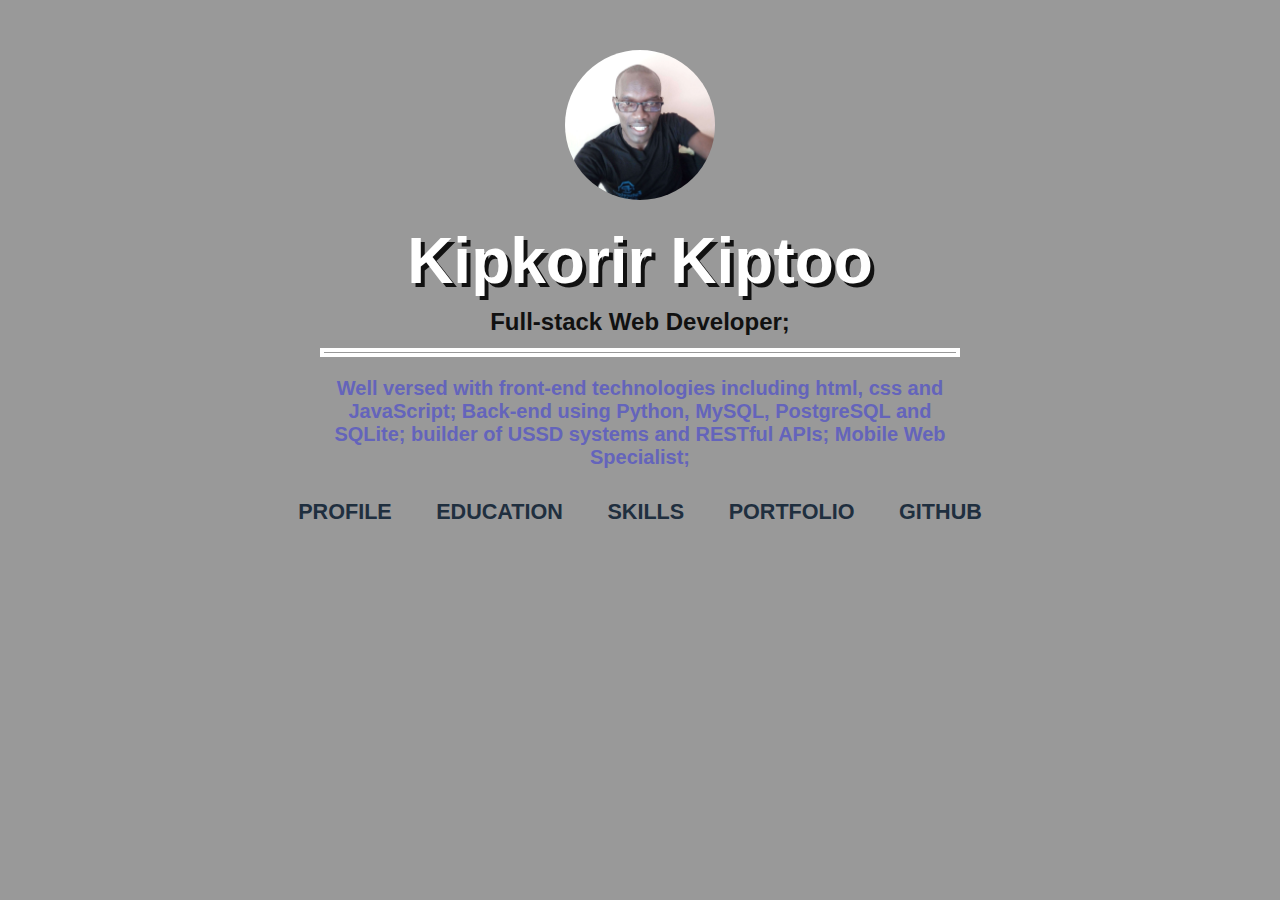
==== index.html @ f36e54f8 "created landing page" ====
<!DOCTYPE html>
<html>
<head>
	<title>Kipkorir Kiptoo - Benjamin</title>
	<link rel="stylesheet" type="text/css" href="./css/main.css">
</head>
<body>
	<section class="intro" id="landing_page">
		<div class="container">
			<div class="content">
				<img src="./img/passport_img.jpg">
				<h1>
					<a href="index.html"> kipkorir kiptoo</a>
				</h1>
				<h2>
					Full-stack Web Developer; <hr>
				</h2>
				<p>
					Well versed with front-end technologies including html, css and JavaScript; Back-end using Python, MySQL, PostgreSQL and SQLite; builder of USSD systems and RESTful APIs; Mobile Web Specialist;
				</p>
				<nav>
					<a class="btn" href="#">Profile</a>
					<a class="btn" href="#">Education</a>
					<a class="btn" href="#">Skills</a>
					<a class="btn" href="#">Portfolio</a>
					<a class="btn" href="#">Github</a>
				</nav>
			</div>
		</div>
	</section>
	<!--
	<section id="content-page">
		<div id="profile" class="container">
			<h2>Profile</h2>
			<div title-column>
				<p> Full Name: </p>
				<p> 1st Postal Address: </p>
				<p> 2nd Postal Address: </p>
				<p> Cell Phone: </p>
				<p> Email:</p>
			</div>
			<div detail-column>
				<p>Kipkorir Kiptoo</p>
				<p>115-20103 Eldama Ravine, Baringo County, Kenya</p>
				<p>10912-30100 Eldoret, Uasin Gishu County, Kenya</p>
				<p>+254 723693606</p>
				<p> ipkipkorir@gmail.com</p>
			</div>
		</div>
		<div id="education" class="container">
			<h2>Education</h2>
			<p>Moi University, 2007 - 2011</p>
			<p>Bachelor of Science in Computer Science, 2nd Class Honours Upper Division</p>
		</div>
		<div id="skills" class="container">
			
		</div>
		<div id="portfolio" class="container">
			
		</div>
		<div id="github" class="container">
			
		</div>
		
	</section>
-->
</body>
</html>
---- css/main.css ----
html, body {
	margin: 0;
	padding: 0;
	width: 100%;
	height: 100%;
	font-family: Arial, Helvetika, sans-serif;
	font-size: 16px;
}

.intro {
	width: 100%;
	height: 100%;
	margin: auto;
	/*background: url('../img/bg_img2.jpg') 0 -600px;*/
	background: rgba(0, 0, 0, 0.4);
	display: flex;
	background-repeat: no-repeat;
	background-size: cover;
}

.container {
	flex-direction: row;
	width: 100%;
	top: 0;
	left: 0;
}

.content {
	width: 100%;
	margin: 0 auto;
	text-align: center;
	flex-direction: row;
}
.content img {
	margin: 50px 0 0 0; 
	border-radius: 50%; 
	width: 150px;" 
}

.content h1 {
	margin-top: 20px;
	margin-bottom: 10px;
	flex-direction: column;
	font-size: 400%;
	text-shadow: 4px 4px #111111;
	text-transform: capitalize;
}
.content h1 a {
	color: #fff;
	text-decoration: none;
}
.content h1 a:hover{
	color: #646499;
}

.content h2 {
	width: 50%; 
	margin: 0 auto;
	color: #111;
}

.content hr {
	 height: 1px; border: 4px #fff solid;
}

.content p {
	font-size: 20px;
	color: #6464bb;
	margin-top: 0;
	padding-top: 8px;
	padding-bottom: 10px;
	font-weight: bold;
	padding-left: 25%;
	padding-right: 25%;
	text-align: center;
	
}

.btn {
	border-radius: 9px;
	text-decoration: none;
	font-size: 135%;
	padding-left: 20px;
	padding-right: 20px;
	text-transform: uppercase;
	color: #1f2f3f;
	font-weight: bold;
}

.btn:hover {
	color: #fff;
}

/*CONTENT PAGE*/
/*
#content-page {
	margin: 0 auto;
	width: 100%;
	padding: 0;
	background: url("../img/bg.png") repeat;
}
#content-page .container {
	width: 80%;
	margin: 0 auto;
	display: flex;
	background-color: #fff;
}

#profile {
	flex-direction: row;
	margin: 0 auto;
	padding: 0;
}
#profile h2 {
	flex-direction: row;
	position: absolute;
	margin: 0;
	padding: 10px 0;
	width: 80%;
	border: #111 solid;
}
#profile [title-column] {
	flex-direction: column;
	margin-top: 60px;
	padding-top: 20px; 
	border: #111 solid;
	width: 30%;
}
#profile [detail-column] {
	margin-top: 60px;
	padding-top: 20px;
	flex-direction: column;
	padding-left: 20px;
	border: #111 solid;
	width: 80%;
}

#profile .details p {
	flex-direction: row;
	padding-left: 200px;
}
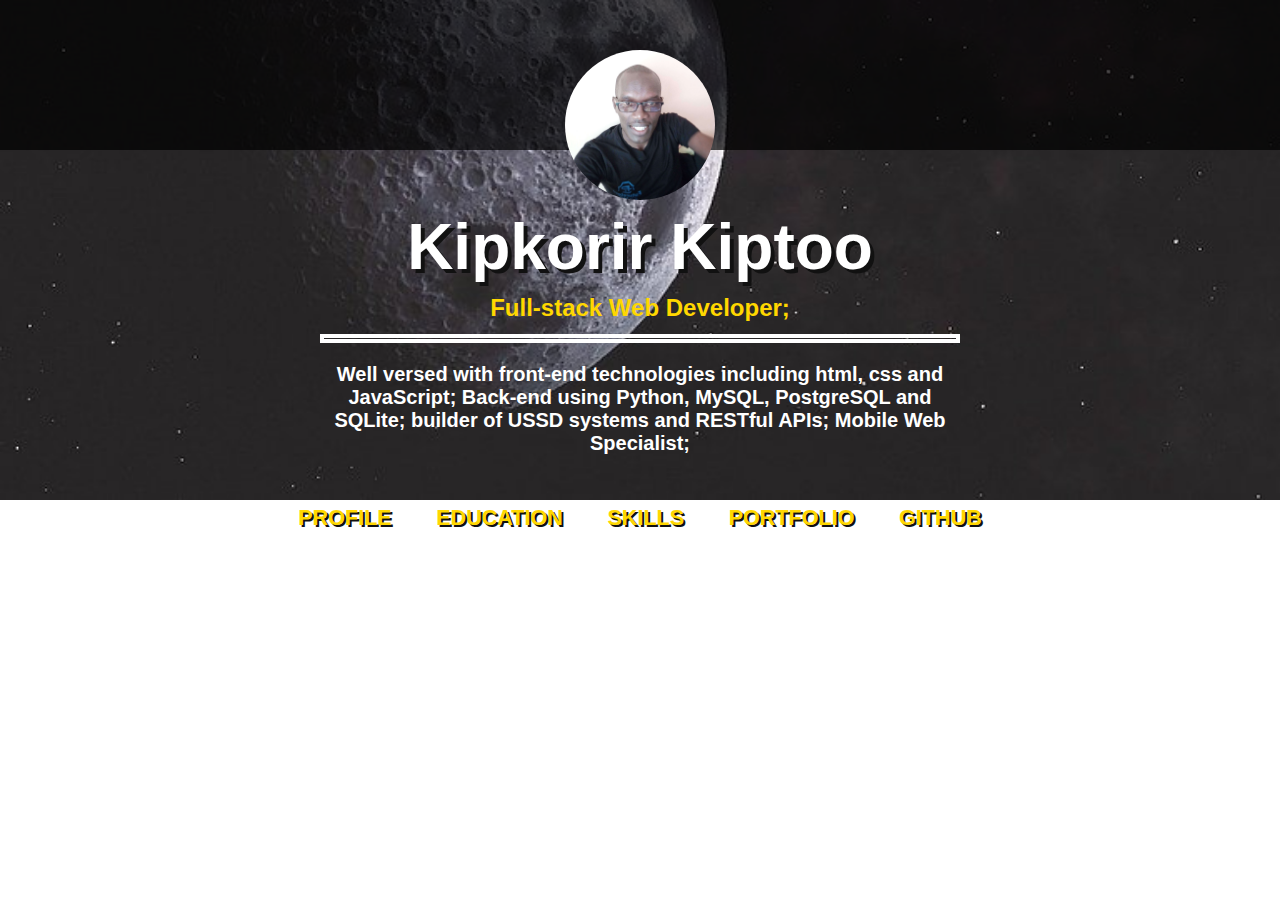
==== commit cd2878ab: "modified landing page" ====
--- a/index.html
+++ b/index.html
@@ -8,7 +8,9 @@
 	<section class="intro" id="landing_page">
 		<div class="container">
 			<div class="content">
-				<img src="./img/passport_img.jpg">
+				<div class="passport-photo">
+					<img src="./img/passport_img.jpg">
+				</div>
 				<h1>
 					<a href="index.html"> kipkorir kiptoo</a>
 				</h1>
--- a/css/main.css
+++ b/css/main.css
@@ -11,18 +11,18 @@
 	width: 100%;
 	height: 100%;
 	margin: auto;
-	/*background: url('../img/bg_img2.jpg') 0 -600px;*/
-	background: rgba(0, 0, 0, 0.4);
+	background: url('../img/bg_img3.jpg') 0 -400px; /* Main background*/
 	display: flex;
 	background-repeat: no-repeat;
 	background-size: cover;
 }
 
-.container {
+#intro .container {
 	flex-direction: row;
 	width: 100%;
 	top: 0;
 	left: 0;
+
 }
 
 .content {
@@ -31,6 +31,13 @@
 	text-align: center;
 	flex-direction: row;
 }
+.passport-photo {
+	background: rgba(0,0,0,0.7);
+	width: 100%;
+	bottom: 28px;
+	padding-bottom: 0px;
+	height: 150px;
+}
 .content img {
 	margin: 50px 0 0 0; 
 	border-radius: 50%; 
@@ -38,7 +45,7 @@
 }
 
 .content h1 {
-	margin-top: 20px;
+	margin-top: 60px;
 	margin-bottom: 10px;
 	flex-direction: column;
 	font-size: 400%;
@@ -56,7 +63,7 @@
 .content h2 {
 	width: 50%; 
 	margin: 0 auto;
-	color: #111;
+	color: #ffd700;
 }
 
 .content hr {
@@ -65,7 +72,7 @@
 
 .content p {
 	font-size: 20px;
-	color: #6464bb;
+	color: #fff;
 	margin-top: 0;
 	padding-top: 8px;
 	padding-bottom: 10px;
@@ -75,6 +82,12 @@
 	text-align: center;
 	
 }
+nav {
+	width: 100%;
+	padding-top: 20px;
+	padding-bottom: 20px;
+	margin: 0 auto;
+}
 
 .btn {
 	border-radius: 9px;
@@ -83,8 +96,9 @@
 	padding-left: 20px;
 	padding-right: 20px;
 	text-transform: uppercase;
-	color: #1f2f3f;
+	color: #ffd700;
 	font-weight: bold;
+	text-shadow: 2px 2px #111111;
 }
 
 .btn:hover {
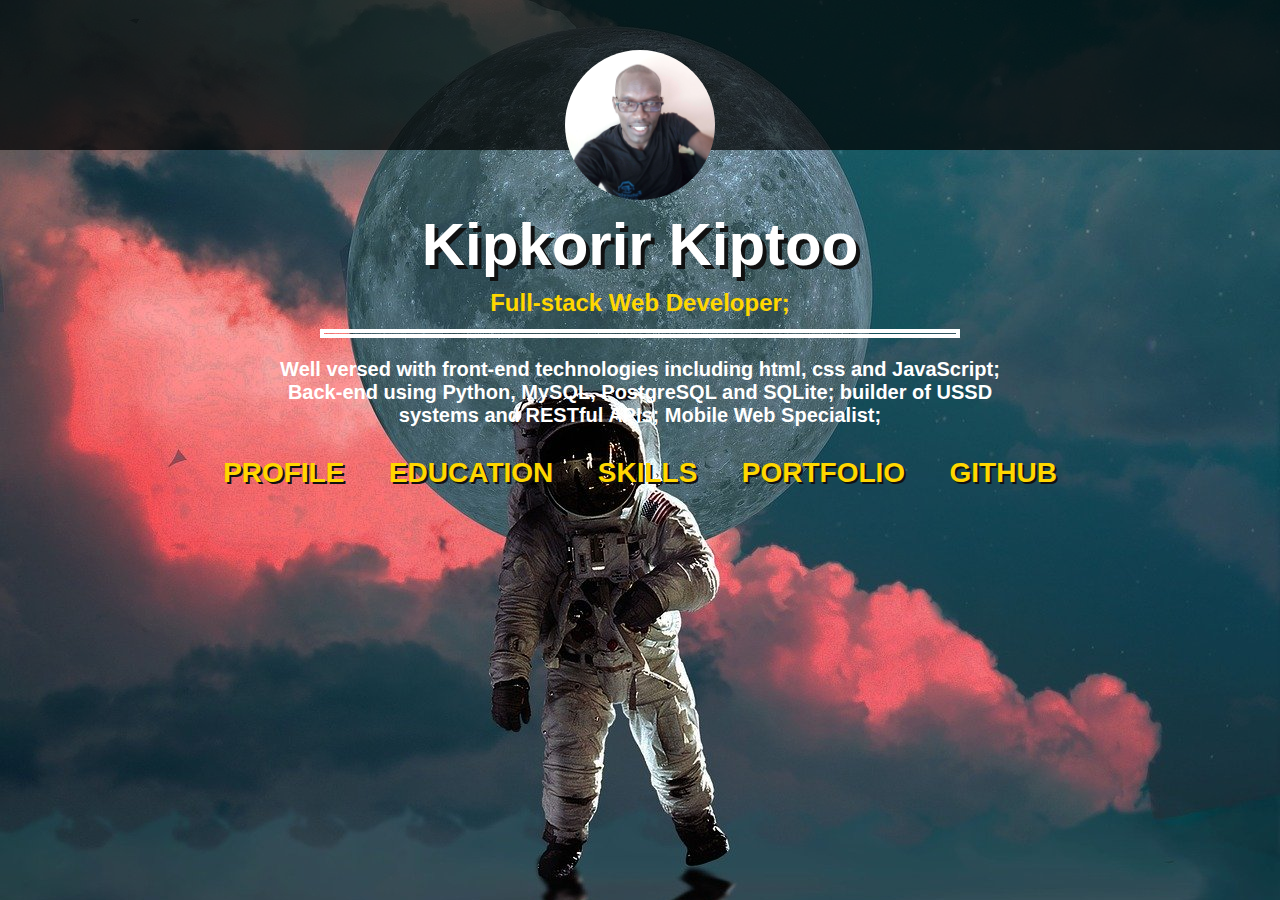
==== commit 6ad0a159: "built the mobile version UI" ====
--- a/index.html
+++ b/index.html
@@ -1,8 +1,10 @@
 <!DOCTYPE html>
-<html>
+<html lang="en">
 <head>
 	<title>Kipkorir Kiptoo - Benjamin</title>
 	<link rel="stylesheet" type="text/css" href="./css/main.css">
+	<meta charset="utf-8">
+	<meta name="viewport" content="width=device-width, initial-scale=1, shrink-to-fit=no">
 </head>
 <body>
 	<section class="intro" id="landing_page">
@@ -21,50 +23,33 @@
 					Well versed with front-end technologies including html, css and JavaScript; Back-end using Python, MySQL, PostgreSQL and SQLite; builder of USSD systems and RESTful APIs; Mobile Web Specialist;
 				</p>
 				<nav>
-					<a class="btn" href="#">Profile</a>
-					<a class="btn" href="#">Education</a>
-					<a class="btn" href="#">Skills</a>
-					<a class="btn" href="#">Portfolio</a>
-					<a class="btn" href="#">Github</a>
+					<div class="main_nav" id="main_nav_1">
+						<a class="btn" href="#">Profile</a>
+						<a class="btn" href="#">Education</a>
+						<a class="btn" href="#">Skills</a>
+						<a class="btn" href="#">Portfolio</a>
+						<a class="btn" href="#">Github</a>
+						<a href="javascript:void(0);" style="font-size: 15px;" class="menu-icon" onclick="mainNav()">Menu &#9776;</a>
+					</div>
 				</nav>
 			</div>
 		</div>
 	</section>
-	<!--
-	<section id="content-page">
-		<div id="profile" class="container">
-			<h2>Profile</h2>
-			<div title-column>
-				<p> Full Name: </p>
-				<p> 1st Postal Address: </p>
-				<p> 2nd Postal Address: </p>
-				<p> Cell Phone: </p>
-				<p> Email:</p>
-			</div>
-			<div detail-column>
-				<p>Kipkorir Kiptoo</p>
-				<p>115-20103 Eldama Ravine, Baringo County, Kenya</p>
-				<p>10912-30100 Eldoret, Uasin Gishu County, Kenya</p>
-				<p>+254 723693606</p>
-				<p> ipkipkorir@gmail.com</p>
-			</div>
-		</div>
-		<div id="education" class="container">
-			<h2>Education</h2>
-			<p>Moi University, 2007 - 2011</p>
-			<p>Bachelor of Science in Computer Science, 2nd Class Honours Upper Division</p>
-		</div>
-		<div id="skills" class="container">
-			
-		</div>
-		<div id="portfolio" class="container">
-			
-		</div>
-		<div id="github" class="container">
-			
-		</div>
-		
-	</section>
--->
+	
+<script>
+
+/*
+Javascript code for dropdown menu
+*/
+mainNav = ()=> {
+  let x = document.getElementById("main_nav_1");
+  if (x.className === "main_nav") {
+    x.className += " responsive";
+  } else {
+    x.className = "main_nav";
+  }
+}
+
+</script>
 </body>
 </html>--- a/css/main.css
+++ b/css/main.css
@@ -11,7 +11,7 @@
 	width: 100%;
 	height: 100%;
 	margin: auto;
-	background: url('../img/bg_img3.jpg') 0 -400px; /* Main background*/
+	background: url('../img/bg_img4.jpg') 0 -400px; /* Main background*/
 	display: flex;
 	background-repeat: no-repeat;
 	background-size: cover;
@@ -19,7 +19,7 @@
 
 #intro .container {
 	flex-direction: row;
-	width: 100%;
+	width: 60%;
 	top: 0;
 	left: 0;
 
@@ -48,7 +48,7 @@
 	margin-top: 60px;
 	margin-bottom: 10px;
 	flex-direction: column;
-	font-size: 400%;
+	font-size: 60px;
 	text-shadow: 4px 4px #111111;
 	text-transform: capitalize;
 }
@@ -58,6 +58,10 @@
 }
 .content h1 a:hover{
 	color: #646499;
+	text-shadow: 2px 2px #ffffff;
+	background: rgba(0,0,0,0.7);
+	padding: 8px;
+	border-radius: 5px;
 }
 
 .content h2 {
@@ -73,12 +77,13 @@
 .content p {
 	font-size: 20px;
 	color: #fff;
-	margin-top: 0;
+	margin: 0 auto;
 	padding-top: 8px;
 	padding-bottom: 10px;
 	font-weight: bold;
-	padding-left: 25%;
-	padding-right: 25%;
+	width: 60%;
+	padding-left: 10px;
+	padding-right: 10px;
 	text-align: center;
 	
 }
@@ -92,7 +97,7 @@
 .btn {
 	border-radius: 9px;
 	text-decoration: none;
-	font-size: 135%;
+	font-size: 28px;
 	padding-left: 20px;
 	padding-right: 20px;
 	text-transform: uppercase;
@@ -103,53 +108,101 @@
 
 .btn:hover {
 	color: #fff;
-}
-
-/*CONTENT PAGE*/
-/*
-#content-page {
-	margin: 0 auto;
-	width: 100%;
-	padding: 0;
-	background: url("../img/bg.png") repeat;
-}
-#content-page .container {
-	width: 80%;
-	margin: 0 auto;
-	display: flex;
-	background-color: #fff;
-}
-
-#profile {
-	flex-direction: row;
-	margin: 0 auto;
-	padding: 0;
-}
-#profile h2 {
-	flex-direction: row;
-	position: absolute;
-	margin: 0;
-	padding: 10px 0;
-	width: 80%;
-	border: #111 solid;
-}
-#profile [title-column] {
-	flex-direction: column;
-	margin-top: 60px;
-	padding-top: 20px; 
-	border: #111 solid;
-	width: 30%;
-}
-#profile [detail-column] {
-	margin-top: 60px;
-	padding-top: 20px;
-	flex-direction: column;
-	padding-left: 20px;
-	border: #111 solid;
-	width: 80%;
-}
-
-#profile .details p {
-	flex-direction: row;
-	padding-left: 200px;
+	background: rgba(0,0,0,0.7);
+	padding: 14px;
+}
+
+/*NAVIGATION FOR DESKTOP*/
+
+.main_nav .menu-icon {
+  display: none;
+}
+
+
+/*STYLING FOR MOBILE DEVICES*/
+
+@media screen and (max-width: 768px) {
+	html, body {
+		margin: 0;
+		padding: 0;
+		width: 100%;
+		height: 100%;
+		font-family: Arial, Helvetika, sans-serif;
+		font-size: 16px;
+	}
+	.passport-photo {
+		height: 100px;
+		padding-bottom: 8px;
+	}
+	.passport-photo img {
+		margin-top: 10px;
+	}
+	h1 a {
+		font-size: 50px;
+	}
+	.intro {
+		background: url('../img/bg_img4.jpg'); /* Main background*/
+		background-repeat: no-repeat;
+		background-size: cover;
+	}
+
+	.content p {
+		font-size: 20px;
+		color: #fff;
+		margin: 0 auto;
+		padding-top: 8px;
+		padding-bottom: 10px;
+		font-weight: bold;
+		width: 85%;
+		padding-left: 5px;
+		padding-right: 5px;
+		text-align: center;
+		bottom: 20px;
+	}
+
+	/*NAV FOR MOBILE DEVICES*/
+	#main_nav_1 {
+		width: 100%;
+		position: absolute;
+		right: 0;
+		top: 20px;
+		bottom: 0;
+		padding: 20px;
+	}
+	.main_nav .menu-icon {
+  		display: block;
+  		position: relative;
+  		bottom: 0;
+  		padding: 20px 0px 10px 20px;
+  		color: #ffffff;
+  		text-decoration: none;
+	}
+  	.main_nav a {
+    	display: none;
+  	}
+  	.main_nav a.menu-icon {
+  		float: right;
+  		display: block;
+  	}
+
+  	/*WHEN MENU BUTTON IS CLICKED*/
+  	.main_nav.responsive {
+    	position: relative;
+    	min-height: 200px;
+    	background: rgba(0,0,0,0.5);
+  	}
+  	.main_nav.responsive .menu-icon {
+    	position: absolute;
+    	right: 0;
+    	top: 0;
+    	padding: 20px 10px 10px 20px;
+  	}
+  	.main_nav.responsive a {
+    	float: none;
+    	display: block;
+    	text-align: left;
+    	font-size: 25px;
+    	padding: 8px 38px;
+    	text-transform: capitalize;
+  	}
 }